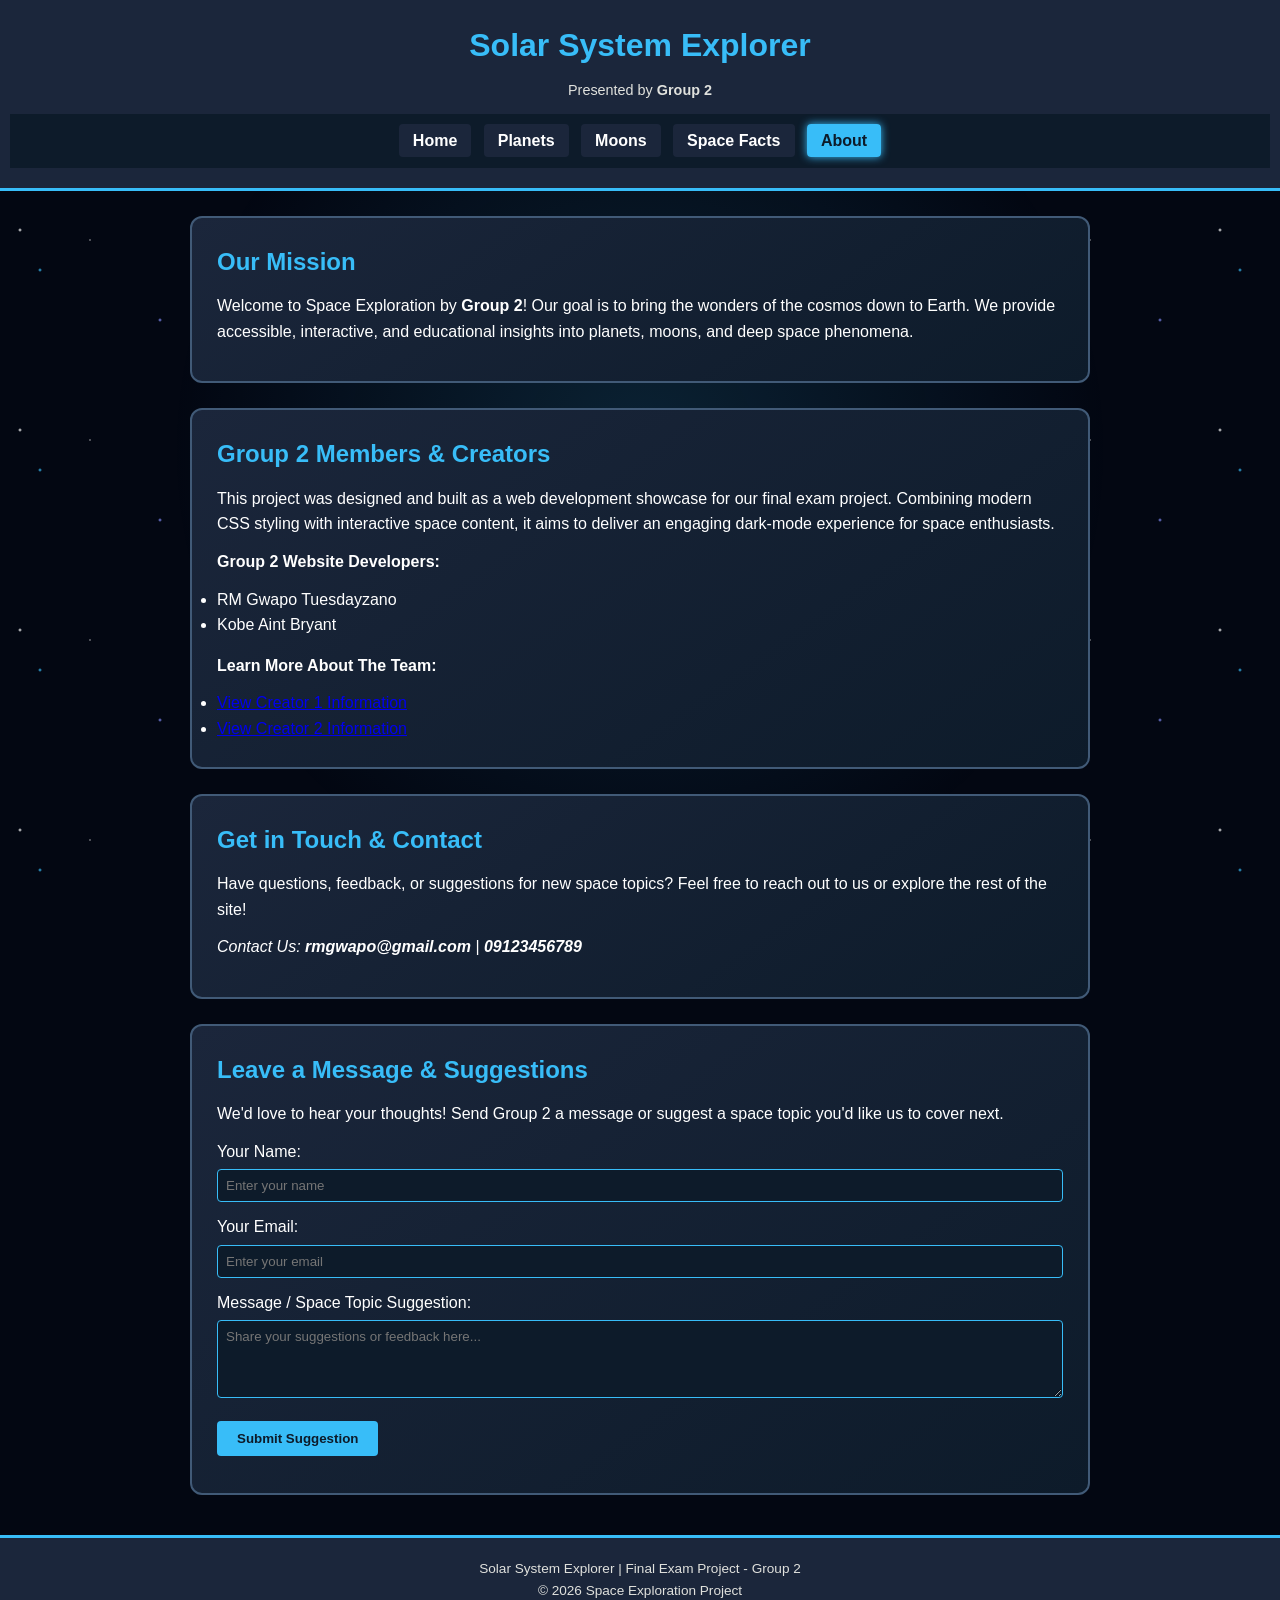
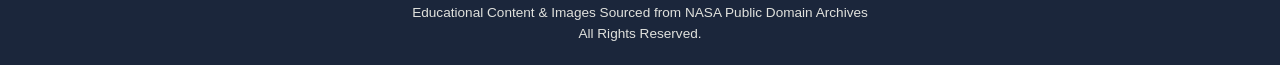
==== MAIN HTML/About.html @ 2ab67cff "Add files via upload" ====
<!DOCTYPE html>
<html lang="en">
<head>
    <meta charset="UTF-8">
    <meta name="viewport" content="width=device-width, initial-scale=1.0">
    <title>Solar System Explorer - Moons</title>
    <link rel="stylesheet" href="../CSS FILES/style.css">
</head>
<body>

    <header>
        <h1>Solar System Explorer</h1>
        <p class="credits">Presented by <strong>Group 2</strong></p>
        <nav>
            <ul>
                <li><a href="../index.html">Home</a></li>
                <li><a href="Planets.html">Planets</a></li>
                <li><a href="Moons.html">Moons</a></li>
                <li><a href="Space-Facts.html">Space Facts</a></li>
                <li><a href="About.html" class="active">About</a></li>
            </ul>
        </nav>
    </header>

    <main>
        <!-- MISSION SECTION -->
        <div class="box">
            <h2>Our Mission</h2>
            <p>Welcome to Space Exploration by <strong>Group 2</strong>! Our goal is to bring the wonders of the cosmos down to Earth. We provide accessible, interactive, and educational insights into planets, moons, and deep space phenomena.</p>
        </div>

        <!-- CREATORS SECTION -->
        <div class="box">
            <h2>Group 2 Members & Creators</h2>
            <p>This project was designed and built as a web development showcase for our final exam project. Combining modern CSS styling with interactive space content, it aims to deliver an engaging dark-mode experience for space enthusiasts.</p>

            <p><strong>Group 2 Website Developers:</strong></p>
            <ul>
                <li>RM Gwapo Tuesdayzano</li>
                <li>Kobe Aint Bryant</li>
            </ul>

            <p style="margin-top: 15px;"><strong>Learn More About The Team:</strong></p>
            <ul>
                <li><a href="../OTHER HTMLS/The Creators.html">View Creator 1 Information</a></li>
                <li><a href="../OTHER HTMLS/The Creator 2.html">View Creator 2 Information</a></li>
            </ul>
        </div>

        <!-- CONTACT DETAILS -->
        <div class="box">
            <h2>Get in Touch & Contact</h2>
            <p>Have questions, feedback, or suggestions for new space topics? Feel free to reach out to us or explore the rest of the site!</p>
            <p><em>Contact Us: <strong>rmgwapo@gmail.com</strong> | <strong>09123456789</strong></em></p>
        </div>

        <!-- LEAVE A MESSAGE & SUGGESTIONS FORM -->
        <div class="box">
            <h2>Leave a Message & Suggestions</h2>
            <p>We'd love to hear your thoughts! Send Group 2 a message or suggest a space topic you'd like us to cover next.</p>

            <form action="#" method="post">
                <p>
                    <label for="name">Your Name:</label><br>
                    <input type="text" id="name" name="name" placeholder="Enter your name" required style="width: 100%; padding: 8px; margin-top: 5px; border-radius: 4px; border: 1px solid #38bdf8; background: #0d1b2a; color: #fff;">
                </p>

                <p style="margin-top: 10px;">
                    <label for="email">Your Email:</label><br>
                    <input type="email" id="email" name="email" placeholder="Enter your email" required style="width: 100%; padding: 8px; margin-top: 5px; border-radius: 4px; border: 1px solid #38bdf8; background: #0d1b2a; color: #fff;">
                </p>

                <p style="margin-top: 10px;">
                    <label for="suggestions">Message / Space Topic Suggestion:</label><br>
                    <textarea id="suggestions" name="suggestions" rows="4" placeholder="Share your suggestions or feedback here..." required style="width: 100%; padding: 8px; margin-top: 5px; border-radius: 4px; border: 1px solid #38bdf8; background: #0d1b2a; color: #fff; font-family: Arial, sans-serif;"></textarea>
                </p>

                <p style="margin-top: 15px;">
                    <button type="submit" style="background: #38bdf8; color: #0d1b2a; font-weight: bold; border: none; padding: 10px 20px; border-radius: 4px; cursor: pointer;">Submit Suggestion</button>
                </p>
            </form>
        </div>
    </main>

    <footer>
        <p>Solar System Explorer | Final Exam Project - Group 2</p>
        <p>&copy; 2026 Space Exploration Project</p>
        <p>Educational Content & Images Sourced from NASA Public Domain Archives</p>
        <p>All Rights Reserved.</p>
    </footer>

</body>
</html>
---- CSS FILES/style.css ----
/* --- UNIVERSAL RESET --- */
* {
    margin: 0;
    padding: 0;
    box-sizing: border-box;
}

/* --- BODY & ANIMATED SPACE BACKGROUND --- */
body {
    font-family: Arial, sans-serif;
    color: #fff;
    background: #030712;
    line-height: 1.6;
    min-height: 100vh;
}

body::before {
    content: "";
    position: fixed;
    inset: 0;
    background: 
        radial-gradient(2px 2px at 20px 30px, #fff, transparent),
        radial-gradient(2px 2px at 40px 70px, #38bdf8, transparent),
        radial-gradient(1px 1px at 90px 40px, #fff, transparent),
        radial-gradient(2px 2px at 160px 120px, #818cf8, transparent),
        radial-gradient(circle at 50% 50%, rgba(56, 189, 248, 0.15), transparent 60%);
    background-size: 200px 200px, 200px 200px, 200px 200px, 200px 200px, 100% 100%;
    animation: twinkle 4s ease-in-out infinite alternate;
    z-index: -1;
}

@keyframes twinkle {
    from { opacity: 0.4; }
    to { opacity: 1; }
}

/* --- HEADER & FOOTER --- */
header, footer {
    background: #1b263b;
    text-align: center;
    padding: 20px 10px;
    border-color: #38bdf8;
    border-style: solid;
    border-width: 0;
}

header { border-bottom-width: 3px; }

footer { 
    border-top-width: 3px; 
    margin-top: 40px; 
    font-size: 0.85rem; 
    color: #e0e1dd; 
}

header h1, .box h2 { color: #38bdf8; }
header h1 { font-size: 2rem; margin-bottom: 8px; }
.credits { font-size: 0.9rem; color: #e0e1dd; margin-bottom: 12px; }

/* --- NAVIGATION BAR --- */
nav { 
    background: #0d1b2a; 
    padding: 10px; 
    text-align: center; 
}

nav li { 
    display: inline-block; 
    margin: 4px; 
}

nav a {
    color: #fff;
    text-decoration: none;
    font-weight: bold;
    padding: 8px 14px;
    border-radius: 4px;
    background: #1b263b;
    transition: 0.3s;
}

/* --- GLOW (HOVER & ACTIVE STATES) --- */
nav a:hover, nav a.active {
    background: #38bdf8;
    color: #0d1b2a;
    box-shadow: 0 0 8px #38bdf8;
}

/* --- MAIN LAYOUT --- */
main { 
    width: 85%; 
    max-width: 900px; 
    margin: 25px auto; 
}

/* --- CARDS (BOX) --- */
.box {
    background: linear-gradient(145deg, #1b263b, #0d1b2a);
    border: 2px solid #415a77;
    border-radius: 12px;
    padding: 25px;
    margin-bottom: 25px;
    transition: 0.3s;
}

/* --- GLOW & LIFT (CARD HOVER) --- */
.box:hover {
    transform: translateY(-4px);
    border-color: #38bdf8;
    box-shadow: 0 8px 20px rgba(56, 189, 248, 0.25);
}

.box p, .box h2 { margin-bottom: 12px; }

/* --- IMAGES --- */
.box img {
    width: 100%;
    max-width: 400px;
    display: block;
    margin: 15px auto;
    border-radius: 8px;
    border: 1px solid #38bdf8;
}

/* --- MOBILE RESPONSIVENESS --- */
@media (max-width: 600px) {
    main { width: 92%; }
    nav li, nav a { display: block; }
}
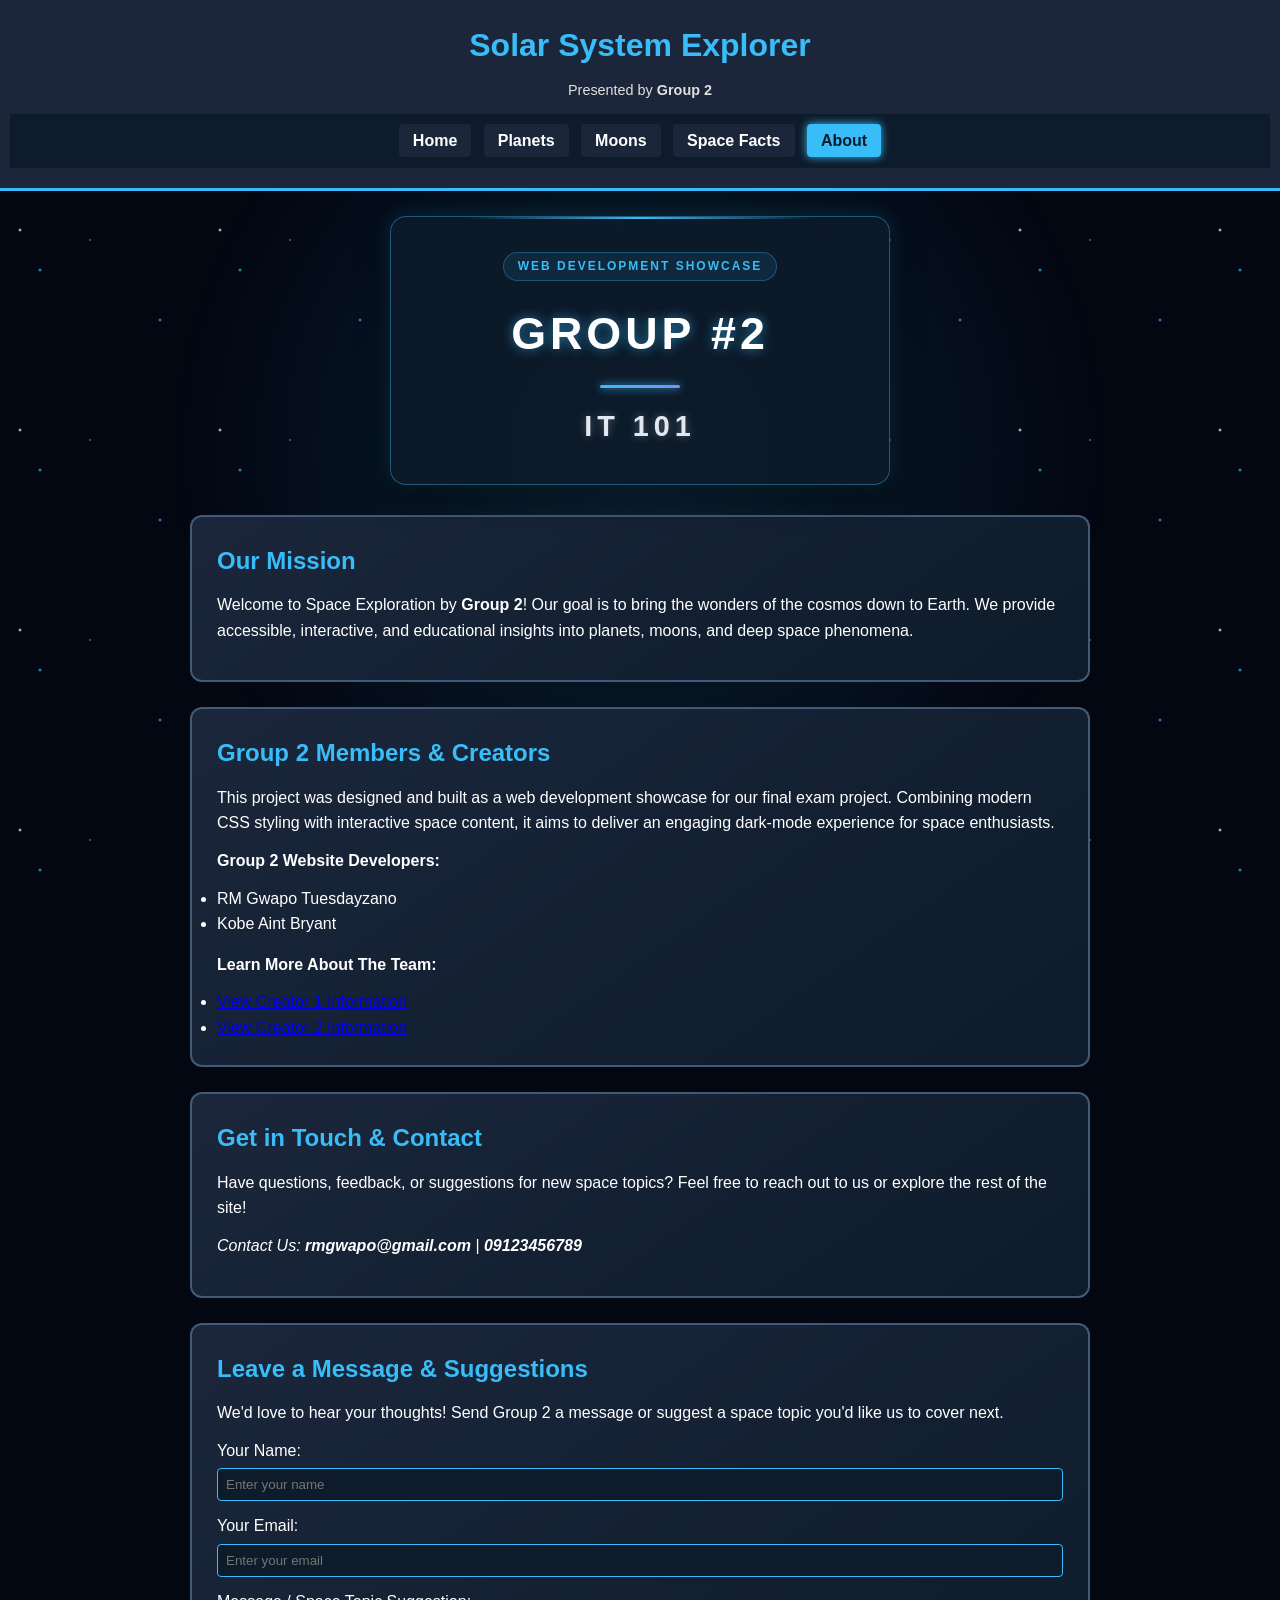
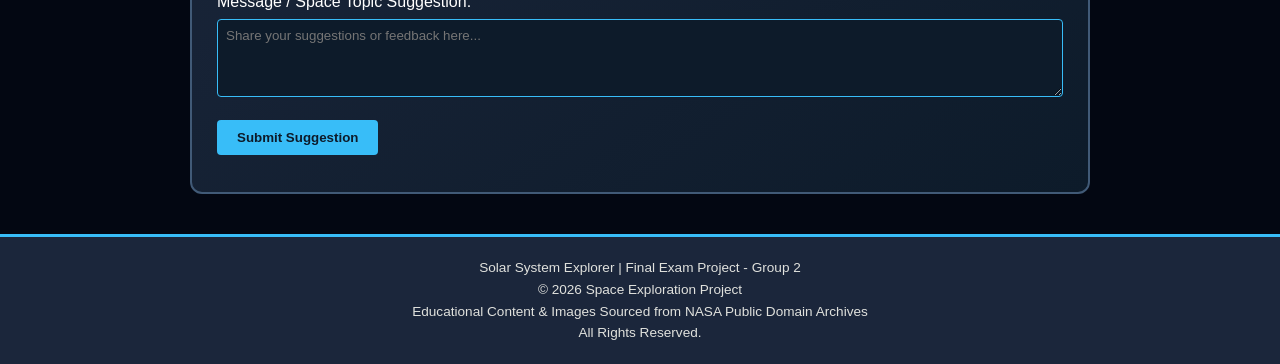
==== commit 19606a93: "Add files via upload" ====
--- a/MAIN HTML/About.html
+++ b/MAIN HTML/About.html
@@ -5,6 +5,77 @@
     <meta name="viewport" content="width=device-width, initial-scale=1.0">
     <title>Solar System Explorer - Moons</title>
     <link rel="stylesheet" href="../CSS FILES/style.css">
+    
+    <!-- CUSTOM BANNER STYLES FOR GROUP 2 - IT 101 -->
+    <style>
+        .creative-group-card {
+            position: relative;
+            max-width: 500px;
+            margin: 20px auto 30px auto;
+            padding: 35px 25px;
+            text-align: center;
+            background: rgba(13, 27, 42, 0.85);
+            backdrop-filter: blur(10px);
+            -webkit-backdrop-filter: blur(10px);
+            border-radius: 16px;
+            border: 1px solid rgba(56, 189, 248, 0.4);
+            box-shadow: 0 10px 30px rgba(0, 0, 0, 0.6), 
+                        0 0 20px rgba(56, 189, 248, 0.2);
+            overflow: hidden;
+        }
+
+        .creative-group-card::before {
+            content: '';
+            position: absolute;
+            top: 0;
+            left: 15%;
+            width: 70%;
+            height: 2px;
+            background: linear-gradient(90deg, transparent, #38bdf8, transparent);
+        }
+
+        .card-tag {
+            display: inline-block;
+            padding: 4px 14px;
+            font-size: 0.75rem;
+            font-weight: 700;
+            letter-spacing: 2px;
+            color: #38bdf8;
+            background: rgba(56, 189, 248, 0.1);
+            border: 1px solid rgba(56, 189, 248, 0.3);
+            border-radius: 20px;
+            margin-bottom: 12px;
+            text-transform: uppercase;
+        }
+
+        .card-title {
+            font-size: 2.8rem;
+            font-weight: 900;
+            letter-spacing: 4px;
+            color: #ffffff;
+            margin: 5px 0;
+            text-shadow: 0 0 12px rgba(56, 189, 248, 0.6);
+            text-transform: uppercase;
+        }
+
+        .card-divider {
+            width: 80px;
+            height: 3px;
+            margin: 15px auto;
+            background: linear-gradient(90deg, #38bdf8, #818cf8);
+            border-radius: 2px;
+            box-shadow: 0 0 8px #38bdf8;
+        }
+
+        .card-subtitle {
+            font-size: 1.8rem;
+            font-weight: 700;
+            letter-spacing: 5px;
+            color: #e2e8f0;
+            margin: 0;
+            text-shadow: 0 0 8px rgba(255, 255, 255, 0.3);
+        }
+    </style>
 </head>
 <body>
 
@@ -23,6 +94,14 @@
     </header>
 
     <main>
+        <!-- CREATIVE GROUP 2 & IT 101 BANNER CARD -->
+        <div class="creative-group-card">
+            <span class="card-tag">WEB DEVELOPMENT SHOWCASE</span>
+            <h2 class="card-title">GROUP #2</h2>
+            <div class="card-divider"></div>
+            <h3 class="card-subtitle">IT 101</h3>
+        </div>
+
         <!-- MISSION SECTION -->
         <div class="box">
             <h2>Our Mission</h2>
